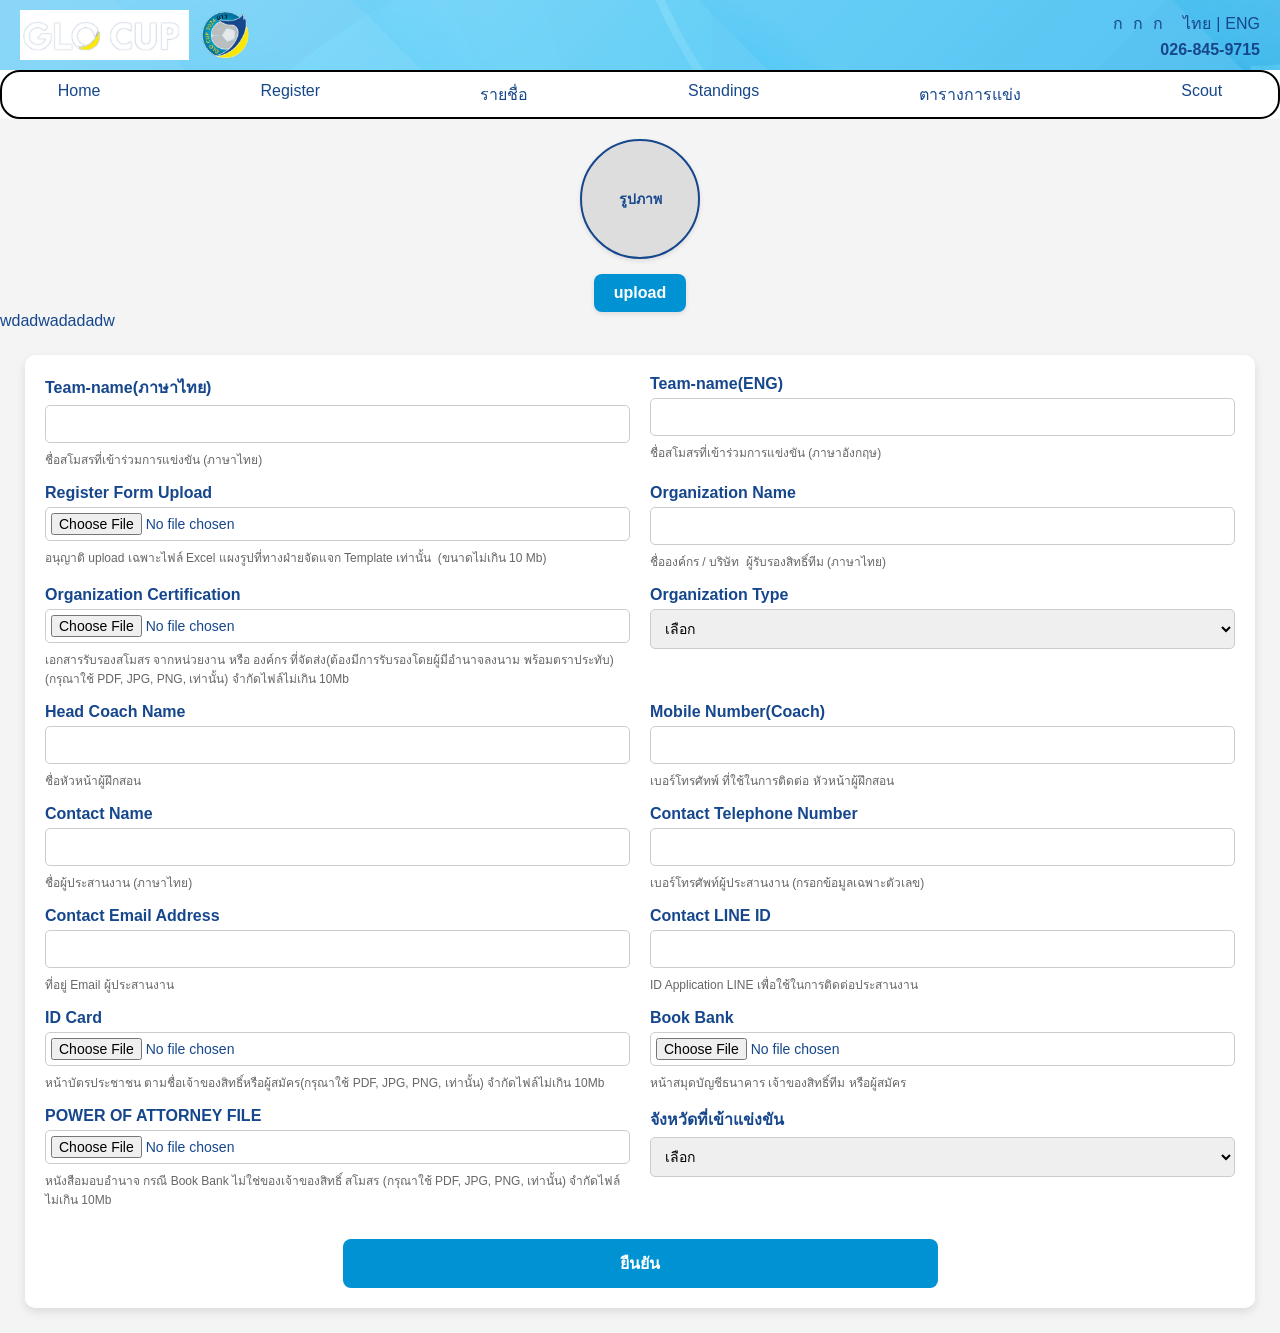
==== register.html @ 7223ab9f "add" ====
<!DOCTYPE html>
<html lang="en">

<head>
  <meta charset="UTF-8">
  <meta http-equiv="X-UA-Compatible" content="IE=edge">
  <meta name="viewport" content="width=device-width, initial-scale=1.0">
  <title>Navbar and Content</title>
  <link href="https://unpkg.com/boxicons@2.1.4/css/boxicons.min.css" rel="stylesheet">
  <link rel="stylesheet" href="style.css">
  <link rel="stylesheet" href="register.css">
</head>

<body>

  <header class="header">
    <div class="header-container">
      <div class="logo">
        <img src="logo00.png" alt="Logo 1" class="logo-img">
        <img src="logo01.png" alt="Logo 2" class="logo-img">
      </div>

      <div class="text-options">
        <!-- ✅ กกก และ ไทย ENG อยู่บรรทัดเดียวกัน -->
        <div class="text-row">
          <ul class="font-size-options">
            <li><a href="#">ก</a></li>
            <li><a href="#">ก</a></li>
            <li><a href="#">ก</a></li>
          </ul>
          <ul class="language-options">
            <li><a href="#">ไทย</a></li>
            <li>|</li>
            <li><a href="#">ENG</a></li>
          </ul>
        </div>

        <!-- ✅ เบอร์โทรศัพท์อยู่บรรทัดถัดไป -->
        <div class="phone-number">026-845-9715</div>
      </div>
    </div>
  </header>



  <!-- ✅ Navbar Section -->
  <nav class="navbar">
    <div class="navbar-container">
      <ul class="nav-links">
        <li><a href="#">Home</a></li>
        <li><a href="#">Register</a></li>
        <li><a href="#">รายชื่อ</a></li>
        <li><a href="#">Standings</a></li>
        <li><a href="#">ตารางการแข่ง</a></li>
        <li><a href="#">Scout</a></li>
      </ul>
    </div>
  </nav>

  <form class="upload-form">
    <!-- วงกลมแสดงตัวอย่างรูป -->
    <div class="preview-container">
      <span class="preview-text">รูปภาพ</span> <!-- ข้อความกลางวงกลม -->
      <img id="preview-image" src="" alt="Preview" class="preview-img">
    </div>

    <!-- ปุ่มอัปโหลดรูป -->
    <label for="upload-image" class="upload-button">upload</label>
    <input type="file" id="upload-image" class="upload-input" accept="image/*">
  </form>wdadwadadadw

  <div>
    <form class="register">
      <section>
        <label for="Team-name">Team-name(ภาษาไทย)</label>
        <input id="Team-name" name="Team-name" type="text" required />
        <p>ชื่อสโมสรที่เข้าร่วมการแข่งขัน (ภาษาไทย)</p>
      </section>
      <section>
        <label for="Team-name">Team-name(ENG)</label>
        <input id="Team-name(ENG)" name="Team-name(ENG)" type="text" />
        <p>ชื่อสโมสรที่เข้าร่วมการแข่งขัน (ภาษาอังกฤษ)</p>
      </section>
      <section>
        <label for="Register Form Upload">Register Form Upload</label>
        <input id="Register Form Upload" name="Register Form Upload" type="file" required />
        <p>อนุญาติ upload เฉพาะไฟล์ Excel แผงรูปที่ทางฝ่ายจัดแจก Template เท่านั้น  (ขนาดไม่เกิน 10 Mb)</p>
      </section>
      <section>
        <label for="Organization Name">Organization Name</label>
        <input id="Organization Name" name="Organization Name" type="text" required />
        <p>ชื่อองค์กร / บริษัท  ผู้รับรองสิทธิ์ทีม (ภาษาไทย)</p>
      </section>
      <section>
        <label for="Organization Certification">Organization Certification</label>
        <input id="Organization Certification" name="Organization Certification" type="file" />
        <p>เอกสารรับรองสโมสร จากหน่วยงาน หรือ องค์กร ที่จัดส่ง(ต้องมีการรับรองโดยผู้มีอำนาจลงนาม พร้อมตราประทับ)(กรุณาใช้ PDF, JPG, PNG, เท่านั้น) จำกัดไฟล์ไม่เกิน 10Mb</p>
      </section>
      <section>
        <label for="Organization_Type">Organization Type</label>
        <select id="Organization_Type" name="Organization_Type" required>
          <option value="เลือก">เลือก</option>
          <option value="สมาคมกีฬาจังหวัด">สมาคมกีฬาจังหวัด</option>
          <option value="สถาบันการศึกษา">สถาบันการศึกษา</option>
          <option value="องค์กรของรัฐ">องค์กรของรัฐ</option>
          <option value="องค์กรเอกชนที่จดทะเบียนเป็นนิติบุคคลตามกฎหมาย">องค์กรเอกชนที่จดทะเบียนเป็นนิติบุคคลตามกฎหมาย
          </option>
          <option value="Academy">Academy</option>
          <option value="บุคคลทั่วไป(วางประกัน5,000)">บุคคลทั่วไป(วางประกัน5,000)</option>
          <p>ประเภทและระดับขององค์กรสมาชิก</p>
        </select>
      </section>
      <section>
        <label for="Head Coach Name">Head Coach Name</label>
        <input id="Head Coach Name" name="Head Coach Name" type="text" required />
        <p>ชื่อหัวหน้าผู้ฝึกสอน </p>
      </section>
      <section>
        <label for="Mobile Number(Coach)">Mobile Number(Coach)</label>
        <input id="Mobile Number(Coach)" name="Mobile Number(Coach)" type="text" required />
        <p>เบอร์โทรศัทพ์ ที่ใช้ในการติดต่อ หัวหน้าผู้ฝึกสอน</p>
      </section>
      <section>
        <label for="Contact Name">Contact Name</label>
        <input id="Contact Name" name="Contact Name" type="text" required />
        <p>ชื่อผู้ประสานงาน (ภาษาไทย)</p>
      </section>
      <section>
        <label for="Contact Telephone Number">Contact Telephone Number</label>
        <input id="Contact Telephone Number" name="Contact Telephone Number" type="text" required />
        <p>เบอร์โทรศัพท์ผู้ประสานงาน (กรอกข้อมูลเฉพาะตัวเลข)</p>
      </section>
      <section>
        <label for="Contact Email Address">Contact Email Address</label>
        <input id="Contact Email Address" name="Contact Email Address" type="email" required />
        <p>ที่อยู่ Email ผู้ประสานงาน</p>
      </section>
      <section>
        <label for="Contact LINE ID">Contact LINE ID</label>
        <input id="Contact LINE ID" name="Contact LINE ID" type="text" required />
        <p>ID Application LINE เพื่อใช้ในการติดต่อประสานงาน</p>
      </section>
      <section>
        <label for="ID Card">ID Card</label>
        <input id="ID Card" name="ID Card" type="file" required />
        <p>หน้าบัตรประชาชน ตามชื่อเจ้าของสิทธิ์หรือผู้สมัคร(กรุณาใช้ PDF, JPG, PNG, เท่านั้น) จำกัดไฟล์ไม่เกิน 10Mb</p>
      </section>
      <section>
        <label for="Book Bank">Book Bank</label>
        <input id="Book Bank" name="Book Bank" type="file" />
        <p>หน้าสมุดบัญชีธนาคาร เจ้าของสิทธิ์ทีม หรือผู้สมัคร</p>
      </section>
      <section>
        <label for="POWER OF ATTORNEY FILE">POWER OF ATTORNEY FILE</label>
        <input id="POWER OF ATTORNEY FILE" name="POWER OF ATTORNEY FILE" type="file" />
        <p>หนังสือมอบอำนาจ กรณี Book Bank ไม่ใช่ของเจ้าของสิทธิ์ สโมสร (กรุณาใช้ PDF, JPG, PNG, เท่านั้น) จำกัดไฟล์ไม่เกิน 10Mb</p>
      </section>
      <section>
        <label for="Participating provinces">จังหวัดที่เข้าแข่งขัน</label>
        <select id="Participating provinces" name="Participating provinces">
          <option value="เลือก">เลือก</option>
          <option value="ตาก (ZONE 4)">ตาก (ZONE 4)</option>
          <option value="เชียงใหม่ (ZONE 4)">เชียงใใหม่ (ZONE 4)</option>
          <option value="กทม (ZONE 1)">กทม (ZONE 1)</option>
        </select>
      </section>
      <button>ยืนยัน</button>
    </form>
  </div>


</body>

<script>
  document.querySelector(".upload-button").addEventListener("click", function () {
    document.getElementById("upload-image").click();
  });

  document.getElementById("upload-image").addEventListener("change", function (event) {
    const file = event.target.files[0];
    if (file) {
      const reader = new FileReader();
      reader.onload = function (e) {
        document.getElementById("preview-image").src = e.target.result;
        document.getElementById("preview-image").style.display = "block"; // แสดงรูป
        document.querySelector(".preview-text").style.display = "none"; // ซ่อนข้อความ
      };
      reader.readAsDataURL(file);
    }
  });
</script>




</html>
---- style.css ----
:root {
    --blue-dark: #16478D;
    --blue-light: #0092D2;
    --white: #ffffff;
    --shadow: rgba(0, 0, 0, 0.1);
    --gray-light: #f4f4f4;
}

* {
    box-sizing: border-box;
    margin: 0;
    padding: 0;
}

body {
    font-family: 'Arial', sans-serif;
    background-color: var(--gray-light);
    color: var(--blue-dark);
}

/* ✅ Header Styles */
.header{
    background-image: url(bg_header_full.c20e02d.png);
    box-shadow: 0 2px 5px var(--shadow);
    padding: 10px 20px;
}

.header-container {
    display: flex;
    justify-content: space-between;
    align-items: center;
    width: 100%;
    max-width: 1400px;
    margin: auto;
}

.logo {
    display: flex;
    align-items: center;
    gap: 10px;
}

.logo-img {
    height: 50px;
}

.text-options {
    display: flex;
    flex-direction: column; /* เรียงเป็นแนวตั้ง */
    align-items: flex-end; /* ชิดขวา */
    gap: 5px; /* ระยะห่างระหว่างกลุ่มข้อความ */
}

.text-row {
    display: flex;
    gap: 20px; /* ระยะห่างระหว่าง "กกก" และ "ไทย ENG" */
}

.phone-number {
    font-size: 16px;
    color: var(--blue-dark);
    font-weight: bold;
}



.font-size-options {
    display: flex;
    gap: 10px;
}

.text-options a {
    text-decoration: none;
    color: inherit;
    font-weight: normal;
}

.language-options {
    display: flex;
    align-items: center;
    gap: 5px;
}

/* ✅ Navbar Styles */
.navbar {
    background: var(--white);

}

.navbar-container {
    background-color: var(--white);
    border: 2px solid #000;
    border-radius: 20px;
    display: flex;
    justify-content: center;
    align-items: center;
    max-width: 1400px;
    margin: auto;
    padding: 10px 20px;
}

.nav-links {
    display: flex;
    flex-wrap: wrap;
    justify-content: center;
    gap: 20px;
    padding: 0;
    gap: 160px;
}

.nav-links li {
    display: inline;
}

.nav-links a {
    font-weight: bold;
    font-size: 16px;
    transition: color 0.3s ease;
    text-decoration: none;
    color: inherit; /* ใช้สีตามปกติของตัวอักษร */
    font-weight: normal;
}

.nav-links a:hover {
    color: #007bff;
}

/* ✅ Responsive Navbar */
@media (max-width: 768px) {
    .navbar-container {
        flex-direction: column;
        padding: 10px;
    }

    .nav-links {
        flex-direction: column;
        align-items: center;
    }

    .nav-links li {
        margin: 5px 0;
    }
}

ul {
    list-style: none;  /* ลบจุดหน้ารายการ */
    padding: 0;  /* ลบระยะขอบด้านซ้าย */
    margin: 0;  /* ลบระยะขอบ */
}


/* Main Content Section */
.main-Document-Information {
    width: 70%;
    margin: 40px auto;
    background: var(--white);
    box-shadow: 0 4px 10px var(--shadow);
    border-radius: 10px;
    padding: 40px 60px;
    text-align: center;
}

.main-Document-Information h3 {
    color: var(--blue-dark);
    margin-bottom: 20px;
    font-size: 24px;
}

.main-Document-Information p {
    font-size: 18px;
    color: var(--blue-dark);
    margin-bottom: 30px;
    line-height: 1.6;
}

.main-Document-Information button {
    margin-top: 20px;
    border-radius: 8px;
    background-color: var(--blue-light);
    color: var(--white);
    padding: 10px 30px;
    font-size: 18px;
    font-weight: bold;
    border: none;
    cursor: pointer;
    transition: all 0.3s ease;
}

.main-Document-Information button:hover {
    background-color: #01a6ec;
    box-shadow: 0 3px 8px var(--shadow);
}

.upload-form {
    display: flex;
    flex-direction: column;
    align-items: center;
    gap: 15px;
    margin-top: 20px;
}

/* ซ่อน input file */
.upload-input {
    display: none;
}

/* วงกลมแสดงรูป */
.preview-container {
    width: 120px;
    height: 120px;
    border-radius: 50%;
    overflow: hidden;
    display: flex;
    justify-content: center;
    align-items: center;
    background-color: #ddd;
    cursor: pointer;
    border: 2px solid var(--blue-dark);
    box-shadow: 0 2px 5px var(--shadow);
    position: relative;
}

/* ข้อความอยู่กลางวงกลม */
.preview-text {
    position: absolute;
    font-size: 14px;
    font-weight: bold;
    color: var(--blue-dark);
    text-align: center;
}

/* ซ่อนรูปตอนแรก */
.preview-img {
    width: 100%;
    height: 100%;
    object-fit: cover;
    display: none; /* ซ่อนรูปเริ่มต้น */
}

/* ปุ่มอัปโหลด */
.upload-button {
    padding: 10px 20px;
    font-size: 16px;
    font-weight: bold;
    color: white;
    background-color: var(--blue-light);
    border-radius: 8px;
    cursor: pointer;
    transition: 0.3s ease;
    text-align: center;
    display: inline-block;
    box-shadow: 0 2px 5px var(--shadow);
}

/* เปลี่ยนสีเมื่อ hover */
.upload-button:hover {
    background-color: #01a6ec;
}

.register {
    display: grid;
    grid-template-columns: repeat(2, 1fr); /* ฟอร์มแบ่งเป็น 2 คอลัมน์ */
    column-gap: 20px;
    row-gap: 15px;
    margin: 25px;
    background: white;
    padding: 20px;
    border-radius: 10px;
    box-shadow: 0px 4px 10px rgba(0, 0, 0, 0.1);
}

/* แต่ละ section มี label, input, และข้อความอธิบายอยู่ในแนวตั้ง */
.register section {
    display: flex;
    flex-direction: column; /* จัดให้อยู่ในแนวตั้ง */
    align-items: flex-start;
    gap: 5px;
}

/* ปรับแต่ง label */
.register label {
    font-weight: bold;
    color: var(--blue-dark);
}

/* ปรับแต่ง input และ select */
.register input,
.register select {
    width: 100%;
    padding: 10px;
    font-size: 14px;
    border: 1px solid #ccc;
    border-radius: 5px;
    transition: all 0.3s ease;
}

/* เมื่อโฟกัส input ให้เปลี่ยนสี */
.register input:focus,
.register select:focus {
    border-color: var(--blue-light);
    outline: none;
    box-shadow: 0px 2px 5px rgba(0, 146, 210, 0.3);
}

/* ปรับแต่งปุ่มยืนยัน */
.register button {
    grid-column: span 2; /* ให้ปุ่มกว้างเต็มแถว */
    padding: 12px;
    font-size: 16px;
    font-weight: bold;
    color: white;
    background-color: var(--blue-light);
    border: none;
    border-radius: 8px;
    cursor: pointer;
    transition: 0.3s ease;
    text-align: center;
    margin-top: 15px;
    width: 50%;
    justify-self: center; /* ทำให้ปุ่มอยู่ตรงกลาง */
}

/* เปลี่ยนสีปุ่มเมื่อ hover */
.register button:hover {
    background-color: #01a6ec;
}

/* ปรับแต่ง input file */
.register input[type="file"] {
    padding: 5px;
}

/* ปรับแต่งข้อความอธิบาย (อยู่ใต้ช่องกรอก) */
.register section p {
    font-size: 12px;
    color: #666;
    margin: 0;
    padding-top: 2px;
}
---- register.css ----
.container {
    background: white;
    padding: 30px;
    border-radius: 10px;
    box-shadow: 0 4px 10px rgba(0, 0, 0, 0.1);
    max-width: 900px;
    margin: 40px auto;
}
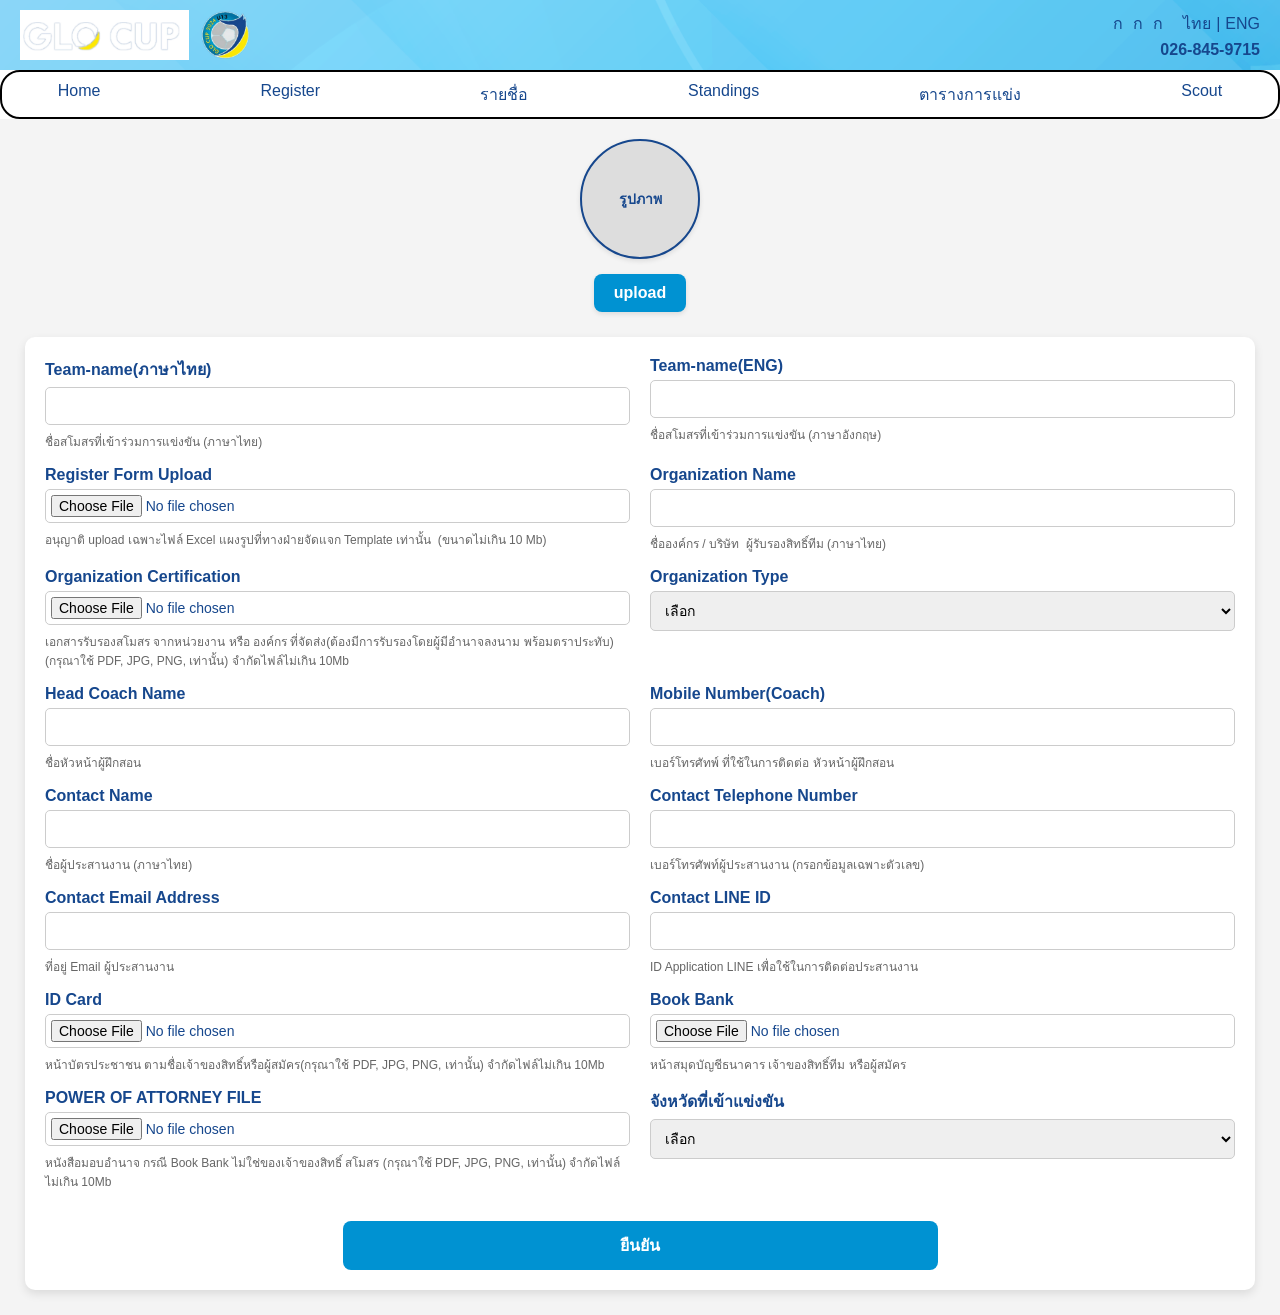
==== commit 3bf13bee: "add" ====
--- a/register.html
+++ b/register.html
@@ -67,7 +67,7 @@
     <!-- ปุ่มอัปโหลดรูป -->
     <label for="upload-image" class="upload-button">upload</label>
     <input type="file" id="upload-image" class="upload-input" accept="image/*">
-  </form>wdadwadadadw
+  </form>
 
   <div>
     <form class="register">
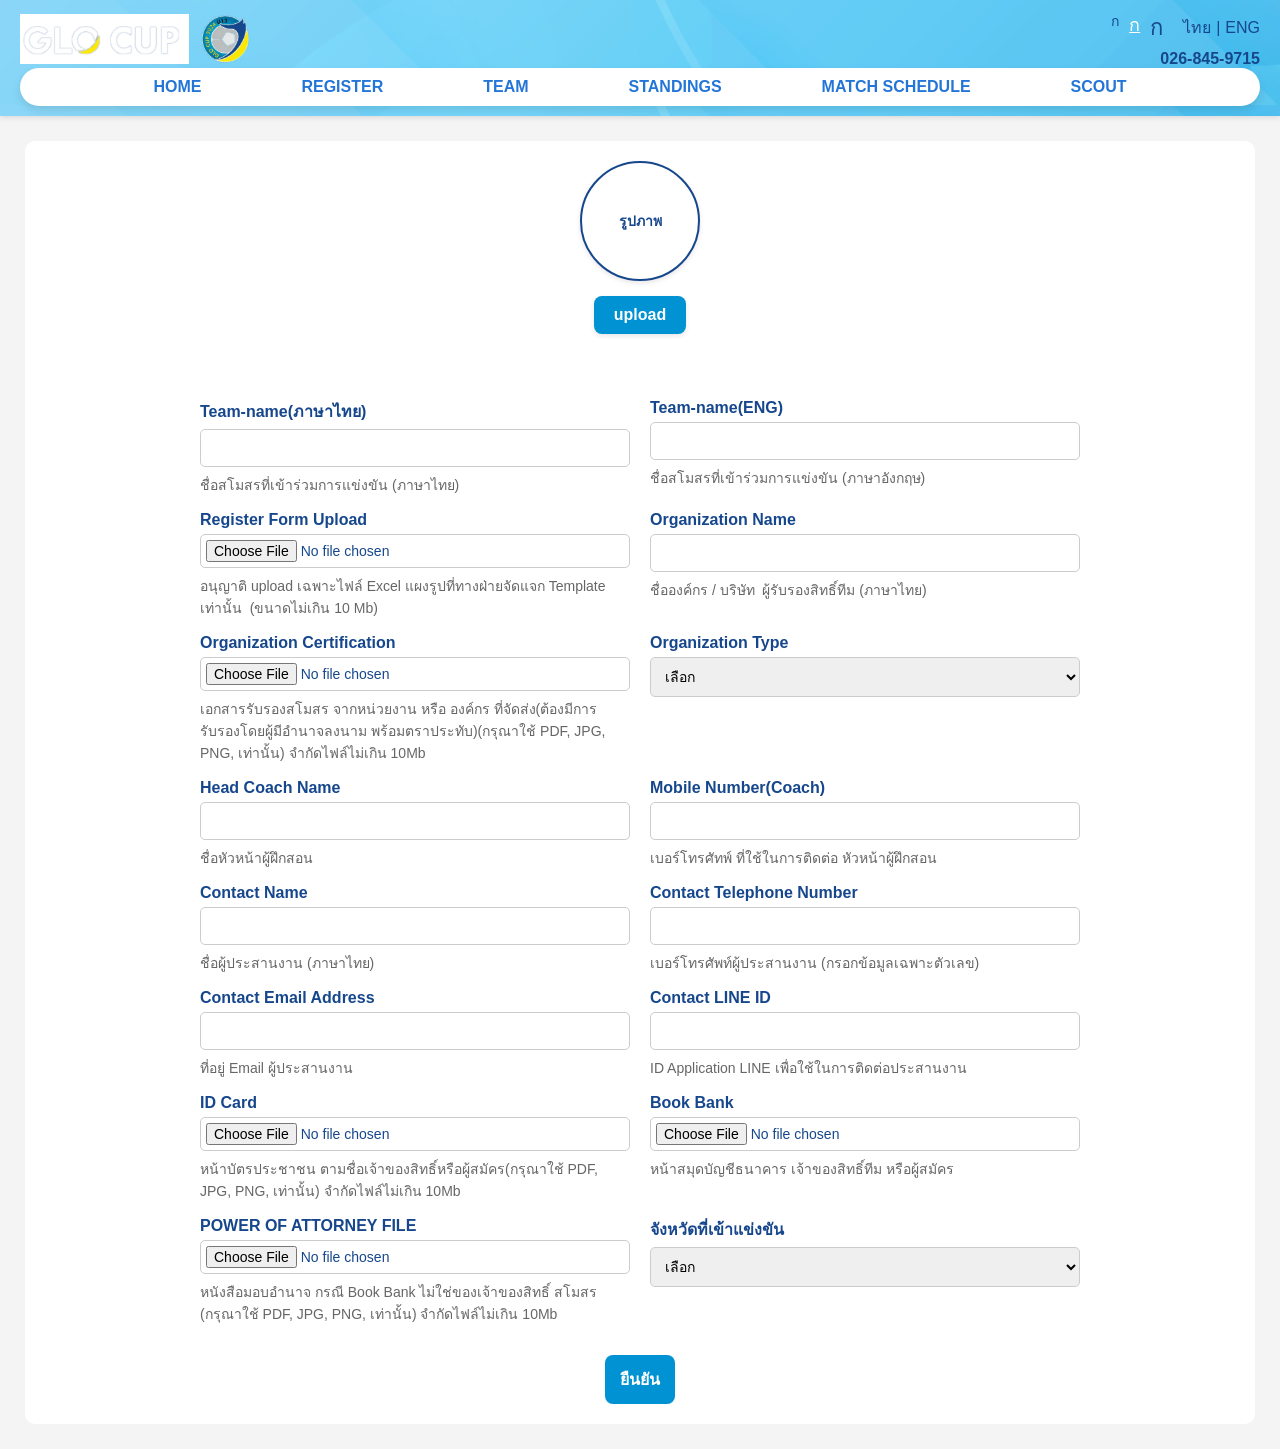
==== commit 31d77e2b: "add" ====
--- a/register.html
+++ b/register.html
@@ -24,12 +24,12 @@
         <!-- ✅ กกก และ ไทย ENG อยู่บรรทัดเดียวกัน -->
         <div class="text-row">
           <ul class="font-size-options">
-            <li><a href="#">ก</a></li>
-            <li><a href="#">ก</a></li>
-            <li><a href="#">ก</a></li>
+            <li><a href="#" class="size-1">ก</a></li>
+            <li class="active"><a href="#" class="size-2">ก</a></li>
+            <li><a href="#" class="size-3">ก</a></li>
           </ul>
           <ul class="language-options">
-            <li><a href="#">ไทย</a></li>
+            <li><a href="#" class="Thai">ไทย</a></li>
             <li>|</li>
             <li><a href="#">ENG</a></li>
           </ul>
@@ -39,24 +39,20 @@
         <div class="phone-number">026-845-9715</div>
       </div>
     </div>
+    <!-- ✅ Navbar Section -->
+    <nav class="navbar">
+      <ul class="nav">
+        <li><a href="#">Home</a></li>
+        <li><a href="#">Register</a></li>
+        <li><a href="#">Team</a></li>
+        <li><a href="#">Standings</a></li>
+        <li><a href="#">Match Schedule</a></li>
+        <li><a href="#">Scout</a></li>
+      </ul>
+    </nav>
   </header>
 
-
-
-  <!-- ✅ Navbar Section -->
-  <nav class="navbar">
-    <div class="navbar-container">
-      <ul class="nav-links">
-        <li><a href="#">Home</a></li>
-        <li><a href="#">Register</a></li>
-        <li><a href="#">รายชื่อ</a></li>
-        <li><a href="#">Standings</a></li>
-        <li><a href="#">ตารางการแข่ง</a></li>
-        <li><a href="#">Scout</a></li>
-      </ul>
-    </div>
-  </nav>
-
+  <div class="reg">
   <form class="upload-form">
     <!-- วงกลมแสดงตัวอย่างรูป -->
     <div class="preview-container">
@@ -69,7 +65,6 @@
     <input type="file" id="upload-image" class="upload-input" accept="image/*">
   </form>
 
-  <div>
     <form class="register">
       <section>
         <label for="Team-name">Team-name(ภาษาไทย)</label>
@@ -160,13 +155,14 @@
         <select id="Participating provinces" name="Participating provinces">
           <option value="เลือก">เลือก</option>
           <option value="ตาก (ZONE 4)">ตาก (ZONE 4)</option>
-          <option value="เชียงใหม่ (ZONE 4)">เชียงใใหม่ (ZONE 4)</option>
+          <option value="เชียงใหม่ (ZONE 4)">เชียงใหม่ (ZONE 4)</option>
           <option value="กทม (ZONE 1)">กทม (ZONE 1)</option>
         </select>
       </section>
       <button>ยืนยัน</button>
     </form>
   </div>
+
 
 
 </body>
--- a/style.css
+++ b/style.css
@@ -44,6 +44,73 @@
     height: 50px;
 }
 
+/* ✅ Navbar Styles */
+.navbar {
+    background: var(--white);
+    border-radius: 30px;
+    box-shadow: 0px 4px 8px var(--shadow);
+    padding: 10px 10%;
+  }
+  
+  /* ✅ Navbar List */
+  .nav{
+    list-style: none;
+    display: flex;
+    justify-content: center;
+    gap: 70px;
+  }
+  
+  .nav li {
+    white-space: nowrap; /* ✅ บังคับให้ข้อความไม่ตัดบรรทัด */
+  }
+  
+  .nav a {
+    text-decoration: none;
+    font-weight: bold;
+    color: #2375D8;
+    text-transform: uppercase;
+    padding: 10px 15px;
+    transition: all 0.3s ease-in-out;
+  }
+  
+  
+  .nav a:hover {
+    color: white;
+    background-color: #EC4138;
+    border-radius: 5px;
+  }
+  
+  
+  
+  
+  /* ✅ Responsive Design */
+  @media (max-width: 768px) {
+    .navbar {
+        width: 100%;
+        border-radius: 0;
+        padding: 10px;
+        top: 60px;
+    }
+  
+    .nav {
+        flex-direction: column;
+        align-items: center;
+        gap: 10px;
+    }
+  
+    .dropdown-menu {
+        position: relative;
+        width: 100%;
+        text-align: center;
+    }
+  
+    .dropdown:hover .dropdown-menu {
+        display: block;
+    }
+  }
+  
+  
+
 .text-options {
     display: flex;
     flex-direction: column; /* เรียงเป็นแนวตั้ง */
@@ -81,66 +148,26 @@
     gap: 5px;
 }
 
-/* ✅ Navbar Styles */
-.navbar {
-    background: var(--white);
-
-}
-
-.navbar-container {
-    background-color: var(--white);
-    border: 2px solid #000;
-    border-radius: 20px;
-    display: flex;
-    justify-content: center;
-    align-items: center;
-    max-width: 1400px;
-    margin: auto;
-    padding: 10px 20px;
-}
-
-.nav-links {
-    display: flex;
-    flex-wrap: wrap;
-    justify-content: center;
-    gap: 20px;
-    padding: 0;
-    gap: 160px;
-}
-
-.nav-links li {
-    display: inline;
-}
-
-.nav-links a {
-    font-weight: bold;
-    font-size: 16px;
-    transition: color 0.3s ease;
-    text-decoration: none;
-    color: inherit; /* ใช้สีตามปกติของตัวอักษร */
-    font-weight: normal;
-}
-
-.nav-links a:hover {
-    color: #007bff;
-}
-
-/* ✅ Responsive Navbar */
-@media (max-width: 768px) {
-    .navbar-container {
-        flex-direction: column;
-        padding: 10px;
-    }
-
-    .nav-links {
-        flex-direction: column;
-        align-items: center;
-    }
-
-    .nav-links li {
-        margin: 5px 0;
-    }
-}
+li.active {
+    text-decoration: underline;
+    color: white;
+}
+
+.size-1 {
+    font-size: 14px;
+  }
+
+  .size-2 {
+    font-size: 18px;
+  }
+
+  .size-3 {
+    font-size: 22px;
+  }
+
+  .active a{
+    color: rgb(255, 255, 255); /* or another color for the active item */
+  }
 
 ul {
     list-style: none;  /* ลบจุดหน้ารายการ */
@@ -191,152 +218,3 @@
     box-shadow: 0 3px 8px var(--shadow);
 }
 
-.upload-form {
-    display: flex;
-    flex-direction: column;
-    align-items: center;
-    gap: 15px;
-    margin-top: 20px;
-}
-
-/* ซ่อน input file */
-.upload-input {
-    display: none;
-}
-
-/* วงกลมแสดงรูป */
-.preview-container {
-    width: 120px;
-    height: 120px;
-    border-radius: 50%;
-    overflow: hidden;
-    display: flex;
-    justify-content: center;
-    align-items: center;
-    background-color: #ddd;
-    cursor: pointer;
-    border: 2px solid var(--blue-dark);
-    box-shadow: 0 2px 5px var(--shadow);
-    position: relative;
-}
-
-/* ข้อความอยู่กลางวงกลม */
-.preview-text {
-    position: absolute;
-    font-size: 14px;
-    font-weight: bold;
-    color: var(--blue-dark);
-    text-align: center;
-}
-
-/* ซ่อนรูปตอนแรก */
-.preview-img {
-    width: 100%;
-    height: 100%;
-    object-fit: cover;
-    display: none; /* ซ่อนรูปเริ่มต้น */
-}
-
-/* ปุ่มอัปโหลด */
-.upload-button {
-    padding: 10px 20px;
-    font-size: 16px;
-    font-weight: bold;
-    color: white;
-    background-color: var(--blue-light);
-    border-radius: 8px;
-    cursor: pointer;
-    transition: 0.3s ease;
-    text-align: center;
-    display: inline-block;
-    box-shadow: 0 2px 5px var(--shadow);
-}
-
-/* เปลี่ยนสีเมื่อ hover */
-.upload-button:hover {
-    background-color: #01a6ec;
-}
-
-.register {
-    display: grid;
-    grid-template-columns: repeat(2, 1fr); /* ฟอร์มแบ่งเป็น 2 คอลัมน์ */
-    column-gap: 20px;
-    row-gap: 15px;
-    margin: 25px;
-    background: white;
-    padding: 20px;
-    border-radius: 10px;
-    box-shadow: 0px 4px 10px rgba(0, 0, 0, 0.1);
-}
-
-/* แต่ละ section มี label, input, และข้อความอธิบายอยู่ในแนวตั้ง */
-.register section {
-    display: flex;
-    flex-direction: column; /* จัดให้อยู่ในแนวตั้ง */
-    align-items: flex-start;
-    gap: 5px;
-}
-
-/* ปรับแต่ง label */
-.register label {
-    font-weight: bold;
-    color: var(--blue-dark);
-}
-
-/* ปรับแต่ง input และ select */
-.register input,
-.register select {
-    width: 100%;
-    padding: 10px;
-    font-size: 14px;
-    border: 1px solid #ccc;
-    border-radius: 5px;
-    transition: all 0.3s ease;
-}
-
-/* เมื่อโฟกัส input ให้เปลี่ยนสี */
-.register input:focus,
-.register select:focus {
-    border-color: var(--blue-light);
-    outline: none;
-    box-shadow: 0px 2px 5px rgba(0, 146, 210, 0.3);
-}
-
-/* ปรับแต่งปุ่มยืนยัน */
-.register button {
-    grid-column: span 2; /* ให้ปุ่มกว้างเต็มแถว */
-    padding: 12px;
-    font-size: 16px;
-    font-weight: bold;
-    color: white;
-    background-color: var(--blue-light);
-    border: none;
-    border-radius: 8px;
-    cursor: pointer;
-    transition: 0.3s ease;
-    text-align: center;
-    margin-top: 15px;
-    width: 50%;
-    justify-self: center; /* ทำให้ปุ่มอยู่ตรงกลาง */
-}
-
-/* เปลี่ยนสีปุ่มเมื่อ hover */
-.register button:hover {
-    background-color: #01a6ec;
-}
-
-/* ปรับแต่ง input file */
-.register input[type="file"] {
-    padding: 5px;
-}
-
-/* ปรับแต่งข้อความอธิบาย (อยู่ใต้ช่องกรอก) */
-.register section p {
-    font-size: 12px;
-    color: #666;
-    margin: 0;
-    padding-top: 2px;
-}
-
-
-
--- a/register.css
+++ b/register.css
@@ -1,8 +1,164 @@
-.container {
+.reg{
+    margin: 25px;
     background: white;
-    padding: 30px;
     border-radius: 10px;
-    box-shadow: 0 4px 10px rgba(0, 0, 0, 0.1);
-    max-width: 900px;
-    margin: 40px auto;
 }
+
+.upload-form {
+    display: flex;
+    flex-direction: column;
+    align-items: center;
+    gap: 15px;
+    margin-top: 20px;
+    padding: 20px;
+}
+
+/* ซ่อน input file */
+.upload-input {
+    display: none;
+}
+
+/* วงกลมแสดงรูป */
+.preview-container {
+    width: 120px;
+    height: 120px;
+    border-radius: 50%;
+    overflow: hidden;
+    display: flex;
+    justify-content: center;
+    align-items: center;
+    background-color: #ffffff;
+    cursor: pointer;
+    border: 2px solid var(--blue-dark);
+    box-shadow: 0 2px 5px var(--shadow);
+    position: relative;
+}
+
+/* ข้อความอยู่กลางวงกลม */
+.preview-text {
+    position: absolute;
+    font-size: 14px;
+    font-weight: bold;
+    color: var(--blue-dark);
+    text-align: center;
+}
+
+/* ซ่อนรูปตอนแรก */
+.preview-img {
+    width: 100%;
+    height: 100%;
+    object-fit: cover;
+    display: none; /* ซ่อนรูปเริ่มต้น */
+}
+
+/* ปุ่มอัปโหลด */
+.upload-button {
+    padding: 10px 20px;
+    font-size: 16px;
+    font-weight: bold;
+    color: white;
+    background-color: var(--blue-light);
+    border-radius: 8px;
+    cursor: pointer;
+    transition: 0.3s ease;
+    text-align: center;
+    display: inline-block;
+    box-shadow: 0 2px 5px var(--shadow);
+}
+
+/* เปลี่ยนสีเมื่อ hover */
+.upload-button:hover {
+    background-color: #01a6ec;
+}
+
+.register {
+    display: grid;
+    grid-template-columns: repeat(2, 1fr); /* ฟอร์มแบ่งเป็น 2 คอลัมน์ */
+    column-gap: 20px;
+    row-gap: 15px;
+    margin: 25px;
+    background: white;
+    padding: 20px 150px;
+}
+
+/* แต่ละ section มี label, input, และข้อความอธิบายอยู่ในแนวตั้ง */
+.register section {
+    display: flex;
+    flex-direction: column; /* จัดให้อยู่ในแนวตั้ง */
+    align-items: flex-start;
+    gap: 5px;
+}
+
+/* ปรับแต่ง label */
+.register label {
+    font-weight: bold;
+    color: var(--blue-dark);
+    font-size: 16px;
+}
+
+/* ปรับแต่ง input และ select */
+.register input,
+.register select {
+    width: 100%;
+    padding: 10px;
+    font-size: 14px;
+    border: 1px solid #ccc;
+    border-radius: 5px;
+    transition: all 0.3s ease;
+}
+
+/* เมื่อโฟกัส input ให้เปลี่ยนสี */
+.register input:focus,
+.register select:focus {
+    border-color: var(--blue-light);
+    outline: none;
+    box-shadow: 0px 2px 5px rgba(0, 146, 210, 0.3);
+}
+
+/* ปรับแต่งปุ่มยืนยัน */
+.register button {
+    grid-column: span 2; /* ให้ปุ่มกว้างเต็มแถว */
+    padding: 12px;
+    font-size: 16px;
+    font-weight: bold;
+    color: white;
+    background-color: var(--blue-light);
+    border: none;
+    border-radius: 8px;
+    cursor: pointer;
+    transition: 0.3s ease;
+    text-align: center;
+    margin-top: 15px;
+    width: 8%;
+    justify-self: center; /* ทำให้ปุ่มอยู่ตรงกลาง */
+}
+
+/* เปลี่ยนสีปุ่มเมื่อ hover */
+.register button:hover {
+    background-color: #01a6ec;
+}
+
+/* ปรับแต่ง input file */
+.register input[type="file"] {
+    padding: 5px;
+}
+
+/* ปรับแต่งข้อความอธิบาย (อยู่ใต้ช่องกรอก) */
+.register section p {
+    font-size: 14px;
+    color: #666;
+    margin: 0;
+    padding-top: 2px;
+}
+
+@media screen and (max-width: 768px) {
+    .register {
+        grid-template-columns: 1fr; /* เปลี่ยนเป็น 1 คอลัมน์ */
+        padding: 20px; /* ลด padding ให้เหมาะสมกับหน้าจอเล็ก */
+    }
+
+    .register button {
+        grid-column: span 1; /* ปรับให้ปุ่มอยู่กลางจอ */
+        width: 100%; /* ปรับให้ปุ่มเต็มความกว้าง */
+    }
+}
